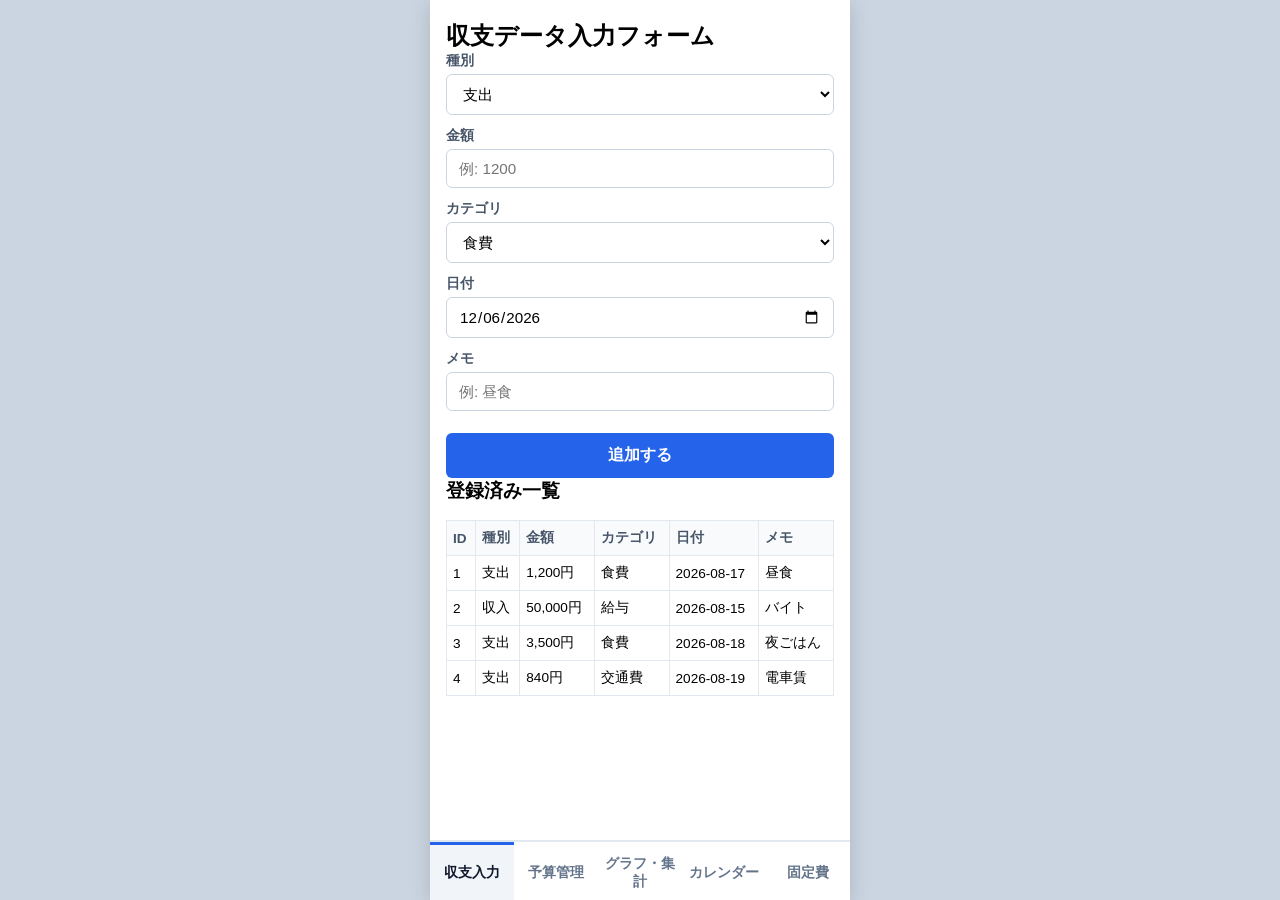
==== index.html @ 1de3aba3 "統合をしたhtmlとcssです" ====
<!DOCTYPE html>
<html lang="ja">
<head>
  <meta charset="UTF-8">
  <meta name="viewport" content="width=device-width, initial-scale=1.0">
  <title>家計簿アプリ</title>
  <link rel="stylesheet" href="https://use.fontawesome.com/releases/v5.15.4/css/all.css">
  <link rel="stylesheet" href="style.css">
</head>
<body>

  <!-- 下部タブ切り替え用ラジオボタン -->
  <input type="radio" id="tab-input" name="nav-tab" checked>
  <input type="radio" id="tab-budget" name="nav-tab">
  <input type="radio" id="tab-graph" name="nav-tab" onchange="onGraphTabOpen()">
  <input type="radio" id="tab-calendar" name="nav-tab">
  <input type="radio" id="tab-fixed" name="nav-tab">

  <nav class="app-nav">
    <label for="tab-input" class="nav-btn">収支入力</label>
    <label for="tab-budget" class="nav-btn">予算管理</label>
    <label for="tab-graph" class="nav-btn">グラフ・集計</label>
    <label for="tab-calendar" class="nav-btn">カレンダー</label>
    <label for="tab-fixed" class="nav-btn">固定費</label>
  </nav>

  <main class="app-container">
    
    <!-- 1. 収支入力 -->
    <section class="page-section section-input">
      <h2>収支データ入力フォーム</h2>
      <form id="transactionForm">
        <div class="form-group">
          <label for="type">種別</label>
          <select id="type" required>
            <option value="expense">支出</option>
            <option value="income">収入</option>
          </select>
        </div>
        <div class="form-group">
          <label for="amount">金額</label>
          <input type="number" id="amount" required min="1" placeholder="例: 1200">
        </div>
        <div class="form-group">
          <label for="category">カテゴリ</label>
          <select id="category">
            <option value="食費">食費</option>
            <option value="交通費">交通費</option>
            <option value="買い物">買い物</option>
            <option value="娯楽">娯楽</option>
            <option value="給与">給与</option>
            <option value="その他">その他</option>
          </select>
        </div>
        <div class="form-group">
          <label for="date">日付</label>
          <input type="date" id="date" required>
        </div>
        <div class="form-group">
          <label for="memo">メモ</label>
          <input type="text" id="memo" placeholder="例: 昼食">
        </div>
        <button type="submit">追加する</button>
      </form>
      <h3>登録済み一覧</h3>
      <table>
        <thead>
          <tr><th>ID</th><th>種別</th><th>金額</th><th>カテゴリ</th><th>日付</th><th>メモ</th></tr>
        </thead>
        <tbody id="transactionList"></tbody>
      </table>
    </section>

    <!-- 2. 予算管理 -->
    <section class="page-section section-budget">
      <div class="budget-container">
        <h2>月間予算管理</h2>
        <div class="control-panel">
          <div class="input-group">
            <label for="month-select">対象月</label>
            <input type="month" id="month-select" value="2026-08">
          </div>
          <div class="input-group">
            <label for="budget-input">今月の予算 (円)</label>
            <input type="number" id="budget-input" value="100000" step="1000">
          </div>
        </div>
        <div class="summary-cards">
          <div class="card"><span class="label">今月の予算</span><span class="amount" id="display-budget">¥0</span></div>
          <div class="card"><span class="label">今月の支出</span><span class="amount expense" id="display-expense">¥0</span></div>
          <div class="card"><span class="label">残額</span><span class="amount" id="display-remaining">¥0</span></div>
        </div>
        <div class="meter-section">
          <div class="meter-header">
            <span>予算使用率</span>
            <span id="meter-percentage">0%</span>
          </div>
          <div class="meter-bar-bg">
            <div class="meter-bar-fill" id="meter-fill"></div>
          </div>
        </div>
      </div>
    </section>

    <!-- 3. グラフ・集計 -->
    <section class="page-section section-graph">
      <div class="month-header">
        <button class="month-btn" onclick="changeMonth(-1)">◀</button>
        <div id="currentMonthHeader" class="month-title">----年--月</div>
        <button class="month-btn" onclick="changeMonth(1)">▶</button>
      </div>
      <div class="summary-section">
        <div class="summary-row">
          <div class="summary-box"><span class="summary-label">収入</span><span id="totalIncome" class="summary-amount plus">¥0</span></div>
          <div class="summary-box"><span class="summary-label">支出</span><span id="totalExpense" class="summary-amount minus">¥0</span></div>
        </div>
        <div class="summary-box full-width"><span class="summary-label">残高</span><span id="totalBalance" class="summary-amount">¥0</span></div>
      </div>
      <div class="category-section">
        <div class="tab-container">
          <button class="tab-button active" onclick="switchTab('income')">収入</button>
          <button class="tab-button" onclick="switchTab('expense')">支出</button>
        </div>
        <div class="chart-container">
          <canvas id="categoryChart" width="220" height="220"></canvas>
          <div id="chartLegend" class="chart-legend"></div>
        </div>
        <div id="incomeTabContent" class="tab-content active"><ul id="incomeCategoryList"></ul></div>
        <div id="expenseTabContent" class="tab-content"><ul id="expenseCategoryList"></ul></div>
      </div>
    </section>

    <!-- 4. カレンダー -->
    <section class="page-section section-calendar">
      <h1>家計簿カレンダー</h1>
      <div id="calendar"></div>
    </section>

    <!-- 5. 固定費（元通りの完全なフォーム） -->
    <section class="page-section section-fixed">
      <div class="budget-container fixed-cost-container">
        <form id="fixed-cost-form" class="fixed-cost-form" aria-labelledby="fixed-cost-title" novalidate>
          <div class="fixed-cost-form-heading">
            <h1 id="fixed-cost-title" class="fixed-cost-title">固定費設定</h1>
            <div class="fixed-cost-frequency-field">
              <label for="fixed-cost-frequency">頻度</label>
              <div class="fixed-cost-select-wrap"><select id="fixed-cost-frequency" name="frequency" required></select></div>
            </div>
          </div>
          <div class="fixed-cost-select-wrap fixed-cost-category-field">
            <label for="fixed-cost-category" class="fixed-cost-visually-hidden">カテゴリ</label>
            <select id="fixed-cost-category" name="category" required aria-describedby="fixed-cost-error">
              <option value="">カテゴリ</option>
            </select>
          </div>
          <div class="fixed-cost-amount-field">
            <label for="fixed-cost-amount" class="fixed-cost-visually-hidden">金額（円）</label>
            <input type="number" id="fixed-cost-amount" name="amount" placeholder="金額" min="1" step="1" inputmode="numeric" aria-describedby="fixed-cost-error" required>
            <span class="fixed-cost-currency" aria-hidden="true">円</span>
          </div>
          <p id="fixed-cost-error" class="fixed-cost-error" role="alert" aria-live="polite"></p>
          <button type="submit" id="fixed-cost-submit" class="fixed-cost-submit">追加</button>
        </form>
        <section class="fixed-cost-section" aria-labelledby="fixed-cost-list-title">
          <div class="fixed-cost-section-header">
            <h2 id="fixed-cost-list-title">固定費一覧</h2>
            <p class="fixed-cost-summary-label">登録金額の合計（頻度別）</p>
            <dl id="fixed-cost-totals" class="fixed-cost-totals" aria-live="polite"></dl>
          </div>
          <div id="fixed-cost-list" class="fixed-cost-list" role="region" aria-labelledby="fixed-cost-list-title" tabindex="0"></div>
        </section>
      </div>
    </section>

  </main>

  <script>
    // --- 共有データ ---
    let sampleTransactions = [
      { id: 1, type: "expense", amount: 1200, category: "食費", date: "2026-08-17", memo: "昼食" },
      { id: 2, type: "income", amount: 50000, category: "給与", date: "2026-08-15", memo: "バイト" },
      { id: 3, type: "expense", amount: 3500, category: "食費", date: "2026-08-18", memo: "夜ごはん" },
      { id: 4, type: "expense", amount: 840, category: "交通費", date: "2026-08-19", memo: "電車賃" }
    ];

    let currentTab = 'income';
    const colors = ['#4caf50', '#ff9800', '#2196f3', '#e91e63', '#9c27b0', '#00bcd4'];

    let currentYear = 2026;
    let currentMonth = 8;

    // --- 入力フォーム処理 ---
    if (document.getElementById('date')) {
      document.getElementById('date').valueAsDate = new Date();
    }

    if (document.getElementById('transactionForm')) {
      document.getElementById('transactionForm').addEventListener('submit', function(e) {
        e.preventDefault();
        const type = document.getElementById('type').value;
        const amount = Number(document.getElementById('amount').value);
        const category = document.getElementById('category').value;
        const date = document.getElementById('date').value;
        const memo = document.getElementById('memo').value;
        const nextId = sampleTransactions.length > 0 ? Math.max(...sampleTransactions.map(t => t.id)) + 1 : 1;
        
        sampleTransactions.push({ id: nextId, type, amount, category, date, memo });
        renderTable();
        updateUI();
        document.getElementById('amount').value = '';
        document.getElementById('memo').value = '';
      });
    }

    function renderTable() {
      const tbody = document.getElementById('transactionList');
      if (!tbody) return;
      tbody.innerHTML = '';
      sampleTransactions.forEach(item => {
        const tr = document.createElement('tr');
        tr.innerHTML = `<td>${item.id}</td><td>${item.type === 'expense' ? '支出' : '収入'}</td><td>${item.amount.toLocaleString()}円</td><td>${item.category}</td><td>${item.date}</td><td>${item.memo}</td>`;
        tbody.appendChild(tr);
      });
    }

    // --- グラフタブを開いた時のリサイズ対策処理 ---
    function onGraphTabOpen() {
      setTimeout(() => {
        updateUI();
      }, 50);
    }

    // --- 月変更 ---
    function changeMonth(offset) {
      currentMonth += offset;
      if (currentMonth > 12) {
        currentMonth = 1;
        currentYear += 1;
      } else if (currentMonth < 1) {
        currentMonth = 12;
        currentYear -= 1;
      }
      updateUI();
    }

    // --- 画面表示更新 ---
    function updateUI() {
      const header = document.getElementById('currentMonthHeader');
      if (!header) return;
      header.textContent = `${currentYear}年${currentMonth}月`;

      let totalIncome = 0;
      let totalExpense = 0;
      const incomeCategories = {};
      const expenseCategories = {};

      sampleTransactions.forEach(function(item) {
        const itemDate = new Date(item.date);
        const itemYear = itemDate.getFullYear();
        const itemMonth = itemDate.getMonth() + 1;

        if (itemYear === currentYear && itemMonth === currentMonth) {
          if (item.type === 'income') {
            totalIncome += item.amount;
            incomeCategories[item.category] = (incomeCategories[item.category] || 0) + item.amount;
          } else {
            totalExpense += item.amount;
            expenseCategories[item.category] = (expenseCategories[item.category] || 0) + item.amount;
          }
        }
      });

      const balance = totalIncome - totalExpense;

      document.getElementById('totalIncome').textContent = '¥' + totalIncome.toLocaleString();
      document.getElementById('totalExpense').textContent = '¥' + totalExpense.toLocaleString();
          
      const balanceEl = document.getElementById('totalBalance');
      balanceEl.textContent = '¥' + balance.toLocaleString();
      balanceEl.className = balance >= 0 ? 'summary-amount plus' : 'summary-amount minus';

      const incomeListEl = document.getElementById('incomeCategoryList');
      incomeListEl.innerHTML = '';
      for (const category in incomeCategories) {
        const li = document.createElement('li');
        li.innerHTML = `<span>${category}</span> <strong>¥${incomeCategories[category].toLocaleString()}</strong>`;
        incomeListEl.appendChild(li);
      }

      const expenseListEl = document.getElementById('expenseCategoryList');
      expenseListEl.innerHTML = '';
      for (const category in expenseCategories) {
        const li = document.createElement('li');
        li.innerHTML = `<span>${category}</span> <strong>¥${expenseCategories[category].toLocaleString()}</strong>`;
        expenseListEl.appendChild(li);
      }

      const activeCategories = currentTab === 'income' ? incomeCategories : expenseCategories;
      drawLocalChart(activeCategories);
    }

    // --- 円グラフ描画 ---
    function drawLocalChart(categoriesData) {
      const canvas = document.getElementById('categoryChart');
      if (!canvas) return;
      const ctx = canvas.getContext('2d');
      const legendEl = document.getElementById('chartLegend');
      
      ctx.clearRect(0, 0, canvas.width, canvas.height);
      legendEl.innerHTML = '';

      const labels = Object.keys(categoriesData);
      const values = Object.values(categoriesData);
      const total = values.reduce((sum, val) => sum + val, 0);

      if (total === 0) {
        legendEl.innerHTML = '<span style="color:#94a3b8; font-size:0.85rem;">データがありません</span>';
        return;
      }

      const centerX = canvas.width / 2;
      const centerY = canvas.height / 2;
      const radius = Math.min(centerX, centerY) * 0.85;
      let startAngle = -Math.PI / 2;

      labels.forEach((label, index) => {
        const sliceAngle = (values[index] / total) * 2 * Math.PI;
        const color = colors[index % colors.length];

        ctx.fillStyle = color;
        ctx.beginPath();
        ctx.moveTo(centerX, centerY);
        ctx.arc(centerX, centerY, radius, startAngle, startAngle + sliceAngle);
        ctx.closePath();
        ctx.fill();

        ctx.strokeStyle = '#ffffff';
        ctx.lineWidth = 2;
        ctx.stroke();

        const percentage = ((values[index] / total) * 100).toFixed(0);
        const item = document.createElement('div');
        item.className = 'legend-item';
        item.innerHTML = `<span class="legend-color" style="background-color: ${color}"></span><span>${label} (${percentage}%)</span>`;
        legendEl.appendChild(item);

        startAngle += sliceAngle;
      });

      // ドーナツ穴
      ctx.fillStyle = '#ffffff';
      ctx.beginPath();
      ctx.arc(centerX, centerY, radius * 0.55, 0, 2 * Math.PI);
      ctx.fill();
    }

    // --- タブ切り替え ---
    function switchTab(type) {
      currentTab = type;
      document.getElementById('incomeTabContent').classList.remove('active');
      document.getElementById('expenseTabContent').classList.remove('active');
      
      const buttons = document.querySelectorAll('.tab-button');
      buttons.forEach(btn => btn.classList.remove('active'));

      if (type === 'income') {
        document.getElementById('incomeTabContent').classList.add('active');
        buttons[0].classList.add('active');
      } else {
        document.getElementById('expenseTabContent').classList.add('active');
        buttons[1].classList.add('active');
      }

      updateUI();
    }

    // 初期化
    renderTable();
    updateUI();
  </script>
  
  <!-- 外部スクリプト -->
  <script src="karenda-.js"></script>
  <script src="koteihi.js"></script>
</body>
</html>
---- style.css ----
/* ==================================================
   1. 基本リセット & アプリ全体レイアウト
   ================================================== */
* {
  box-sizing: border-box;
  margin: 0;
  padding: 0;
  font-family: -apple-system, BlinkMacSystemFont, "Segoe UI", Roboto, Helvetica, Arial, sans-serif;
}

body {
  background-color: #cbd5e1;
  display: flex;
  justify-content: center;
  align-items: center;
  min-height: 100vh;
  padding: 0;
}

/* メインコンテンツ表示エリア */
.app-container {
  width: 100%;
  max-width: 420px;
  min-height: 100vh;
  background: #ffffff;
  padding: 20px 16px 80px 16px;
  box-shadow: 0 4px 20px rgba(0, 0, 0, 0.15);
  position: relative;
  overflow-y: auto;
}

/* ==================================================
   2. 下部固定タブナビゲーション (ラジオボタン切替)
   ================================================== */
input[name="nav-tab"] {
  display: none !important;
}

.app-nav {
  position: fixed;
  bottom: 0;
  left: 50%;
  transform: translateX(-50%);
  width: 100%;
  max-width: 420px;
  height: 60px;
  background-color: #ffffff;
  border-top: 2px solid #e2e8f0;
  display: flex;
  justify-content: space-around;
  align-items: center;
  z-index: 9999;
}

.nav-btn {
  flex: 1;
  height: 100%;
  display: flex;
  justify-content: center;
  align-items: center;
  font-size: 0.85rem;
  font-weight: bold;
  color: #64748b;
  cursor: pointer;
  text-align: center;
  padding: 0 2px;
  border-top: 3px solid transparent;
  transition: all 0.2s ease;
  user-select: none;
  -webkit-tap-highlight-color: transparent;
}

.nav-btn:hover {
  color: #0f172a;
  background-color: #f8fafc;
}

.page-section {
  display: none !important;
}

#tab-input:checked ~ .app-container .section-input,
#tab-budget:checked ~ .app-container .section-budget,
#tab-graph:checked ~ .app-container .section-graph,
#tab-calendar:checked ~ .app-container .section-calendar,
#tab-fixed:checked ~ .app-container .section-fixed {
  display: block !important;
}

#tab-input:checked ~ .app-nav label[for="tab-input"],
#tab-budget:checked ~ .app-nav label[for="tab-budget"],
#tab-graph:checked ~ .app-nav label[for="tab-graph"],
#tab-calendar:checked ~ .app-nav label[for="tab-calendar"],
#tab-fixed:checked ~ .app-nav label[for="tab-fixed"] {
  color: #0f172a;
  font-weight: bold;
  border-top-color: #2563eb;
  background-color: #f1f5f9;
}

/* ==================================================
   3-1. 収支データ入力 (section-input)
   ================================================== */
.section-input .form-group {
  margin-bottom: 12px;
}

.section-input label {
  display: block;
  font-size: 0.85rem;
  font-weight: bold;
  color: #475569;
  margin-bottom: 4px;
}

.section-input input,
.section-input select {
  width: 100%;
  padding: 10px 12px;
  border: 1px solid #cbd5e1;
  border-radius: 6px;
  font-size: 0.95rem;
  background-color: #fff;
}

.section-input button[type="submit"] {
  width: 100%;
  padding: 12px;
  background-color: #2563eb;
  color: #ffffff;
  border: none;
  border-radius: 6px;
  font-size: 1rem;
  font-weight: bold;
  cursor: pointer;
  margin-top: 10px;
  transition: background-color 0.2s;
}

.section-input button[type="submit"]:hover {
  background-color: #1d4ed8;
}

.section-input table {
  width: 100%;
  border-collapse: collapse;
  margin-top: 16px;
  font-size: 0.85rem;
}

.section-input th,
.section-input td {
  border: 1px solid #e2e8f0;
  padding: 8px 6px;
  text-align: left;
}

.section-input th {
  background-color: #f8fafc;
  color: #475569;
}

/* ==================================================
   3-2. 予算管理 (section-budget)
   ================================================== */
.budget-container {
  width: 100%;
}

.control-panel {
  display: flex;
  gap: 12px;
  margin-bottom: 20px;
}

.input-group {
  flex: 1;
  display: flex;
  flex-direction: column;
  gap: 6px;
}

.input-group label {
  font-size: 0.85rem;
  color: #666;
}

.input-group input {
  padding: 8px 12px;
  border: 1px solid #ccc;
  border-radius: 6px;
  font-size: 0.95rem;
}

.summary-cards {
  display: grid;
  grid-template-columns: repeat(3, 1fr);
  gap: 10px;
  margin-bottom: 24px;
}

.card {
  background: #f8f9fa;
  padding: 12px 8px;
  border-radius: 8px;
  text-align: center;
}

.card .label {
  display: block;
  font-size: 0.75rem;
  color: #666;
  margin-bottom: 4px;
}

.card .amount {
  font-size: 1.05rem;
  font-weight: bold;
  color: #2b2b2b;
}

.card .amount.expense {
  color: #e53e3e;
}

.meter-section {
  display: flex;
  flex-direction: column;
  gap: 8px;
}

.meter-header {
  display: flex;
  justify-content: space-between;
  font-size: 0.85rem;
  color: #555;
  font-weight: bold;
}

.meter-bar-bg {
  width: 100%;
  height: 16px;
  background-color: #edf2f7;
  border-radius: 8px;
  overflow: hidden;
}

.meter-bar-fill {
  height: 100%;
  width: 0%;
  background-color: #3182ce;
  border-radius: 8px;
  transition: width 0.4s ease, background-color 0.3s ease;
}

.meter-bar-fill.warning { background-color: #dd6b20; }
.meter-bar-fill.danger { background-color: #e53e3e; }

/* ==================================================
   3-3. グラフ・集計 (section-graph)
   ================================================== */
.month-header {
  display: flex;
  justify-content: center;
  align-items: center;
  gap: 20px;
  margin-top: 4px;
  margin-bottom: 20px;
}

.month-title {
  font-size: 1.4rem;
  font-weight: bold;
  color: #2c3e50;
  letter-spacing: 1px;
  min-width: 140px;
  text-align: center;
}

.month-btn {
  border: none;
  background: #f1f5f9;
  color: #4a5568;
  font-size: 1.1rem;
  padding: 8px 16px;
  border-radius: 8px;
  cursor: pointer;
  font-weight: bold;
  transition: background 0.2s;
  -webkit-tap-highlight-color: transparent;
}

.month-btn:active {
  background: #e2e8f0;
}

.summary-section {
  margin-bottom: 24px;
}

.summary-row {
  display: flex;
  gap: 12px;
  margin-bottom: 12px;
}

.summary-box {
  flex: 1;
  background: #f1f5f9;
  padding: 12px;
  border-radius: 8px;
  text-align: center;
}

.summary-box.full-width {
  width: 100%;
  box-sizing: border-box;
}

.summary-label {
  font-size: 0.85rem;
  color: #64748b;
  margin-bottom: 4px;
  display: block;
}

.summary-amount {
  font-size: 1.2rem;
}

.plus { color: #2e7d32; font-weight: bold; }
.minus { color: #c62828; font-weight: bold; }

.category-section {
  padding-top: 4px;
}

.tab-container {
  display: flex;
  background-color: #e2e8f0;
  padding: 4px;
  border-radius: 8px;
  margin-bottom: 16px;
}

.tab-button {
  flex: 1;
  border: none;
  background: none;
  padding: 10px;
  font-size: 0.95rem;
  font-weight: bold;
  color: #64748b;
  cursor: pointer;
  border-radius: 6px;
  transition: all 0.2s ease;
  -webkit-tap-highlight-color: transparent;
}

.tab-button.active {
  background: #ffffff;
  color: #1e293b;
  box-shadow: 0 2px 4px rgba(0, 0, 0, 0.05);
}

.chart-container {
  display: flex;
  flex-direction: column;
  align-items: center;
  margin-bottom: 20px;
}

.chart-legend {
  display: flex;
  flex-wrap: wrap;
  justify-content: center;
  gap: 12px;
  margin-top: 12px;
  font-size: 0.8rem;
  color: #4a5568;
}

.legend-item {
  display: flex;
  align-items: center;
  gap: 4px;
}

.legend-color {
  width: 12px;
  height: 12px;
  border-radius: 3px;
  display: inline-block;
}

.tab-content { display: none; }
.tab-content.active { display: block; }

.section-graph ul {
  list-style: none;
  padding: 0;
  margin: 0;
}

.section-graph li {
  display: flex;
  justify-content: space-between;
  background: #f8fafc;
  padding: 12px;
  margin-bottom: 8px;
  border-radius: 8px;
  font-size: 0.95rem;
  border-left: 4px solid #cbd5e1;
}

#incomeCategoryList li { border-left-color: #81c784; }
#expenseCategoryList li { border-left-color: #e57373; }

/* ==================================================
   3-4. 固定費設定 (section-fixed)
   ================================================== */
.fixed-cost-container {
  --fixed-cost-accent: #c65019;
  --fixed-cost-arrow: #186580;
  display: flex;
  flex-direction: column;
  gap: 24px;
}

.fixed-cost-title {
  font-size: 1.3rem;
  font-weight: 500;
  color: #222;
  white-space: nowrap;
}

.fixed-cost-form {
  display: flex;
  flex-direction: column;
  gap: 12px;
}

.fixed-cost-form-heading {
  display: flex;
  flex-wrap: wrap;
  align-items: center;
  justify-content: space-between;
  gap: 12px;
}

.fixed-cost-frequency-field {
  display: flex;
  align-items: center;
  border: 1px solid #536875;
  border-radius: 2px;
}

.fixed-cost-frequency-field > label {
  padding: 6px;
  color: #222;
  font-size: 0.95rem;
  white-space: nowrap;
}

.fixed-cost-select-wrap {
  position: relative;
  min-width: 0;
}

.fixed-cost-select-wrap::before {
  content: "";
  position: absolute;
  top: 1px;
  bottom: 1px;
  left: 1px;
  width: 40px;
  border-right: 1px solid #333;
  pointer-events: none;
}

.fixed-cost-select-wrap::after {
  content: "";
  position: absolute;
  top: 50%;
  left: 12px;
  border-top: 12px solid var(--fixed-cost-arrow);
  border-left: 9px solid transparent;
  border-right: 9px solid transparent;
  transform: translateY(-50%);
  pointer-events: none;
}

.fixed-cost-form select,
.fixed-cost-amount-field input {
  width: 100%;
  min-width: 0;
  min-height: 48px;
  border: 1px solid #333;
  border-radius: 2px;
  background: #fff;
  color: var(--fixed-cost-accent);
  font-size: 1.1rem;
  font-weight: 600;
  text-align: center;
}

.fixed-cost-form select {
  appearance: none;
  padding: 10px 12px 10px 48px;
  text-align-last: center;
  cursor: pointer;
}

.fixed-cost-frequency-field .fixed-cost-select-wrap {
  width: 90px;
}

.fixed-cost-frequency-field select {
  min-height: 38px;
  border: 0;
  border-left: 1px solid #536875;
  border-radius: 0;
  padding: 4px 6px 4px 24px;
  font-size: 0.95rem;
}

.fixed-cost-frequency-field .fixed-cost-select-wrap::before { width: 20px; }
.fixed-cost-frequency-field .fixed-cost-select-wrap::after {
  left: 5px;
  border-top-width: 8px;
  border-left-width: 6px;
  border-right-width: 6px;
}

.fixed-cost-amount-field { position: relative; }
.fixed-cost-amount-field input { padding: 10px 40px; }

.fixed-cost-amount-field input::placeholder {
  color: var(--fixed-cost-accent);
  opacity: 1;
}

.fixed-cost-currency {
  position: absolute;
  top: 50%;
  right: 16px;
  color: #555;
  transform: translateY(-50%);
  pointer-events: none;
}

.fixed-cost-visually-hidden {
  position: absolute;
  width: 1px;
  height: 1px;
  padding: 0;
  margin: -1px;
  overflow: hidden;
  clip-path: inset(50%);
  white-space: nowrap;
  border: 0;
}

.fixed-cost-error { color: #b42318; font-size: 0.85rem; }
.fixed-cost-error:empty { display: none; }

.fixed-cost-submit {
  align-self: flex-end;
  min-height: 40px;
  padding: 8px 24px;
  border: 0;
  border-radius: 4px;
  background: var(--fixed-cost-arrow);
  color: #fff;
  font-size: 0.9rem;
  font-weight: bold;
  cursor: pointer;
}

.fixed-cost-submit:hover { background: #104c62; }

.fixed-cost-totals {
  display: grid;
  grid-template-columns: repeat(2, minmax(0, 1fr));
  gap: 8px 16px;
  font-size: 0.85rem;
}

.fixed-cost-totals > div {
  display: flex;
  justify-content: space-between;
}

.fixed-cost-list {
  min-height: 180px;
  max-height: 320px;
  overflow-y: auto;
  padding: 0 12px;
  border: 1px solid #333;
  border-radius: 2px;
}

.fixed-cost-item {
  padding: 12px 0;
  background: #fff;
}

.fixed-cost-item + .fixed-cost-item {
  border-top: 1px solid #e2e6e9;
}

.fixed-cost-details {
  color: var(--fixed-cost-accent);
  font-size: 0.95rem;
}

.fixed-cost-actions {
  display: flex;
  justify-content: flex-end;
  gap: 8px;
  margin-top: 6px;
}

.fixed-cost-button {
  min-height: 32px;
  padding: 4px 10px;
  border: 1px solid transparent;
  border-radius: 4px;
  background: #fff;
  font-size: 0.8rem;
  cursor: pointer;
}

.fixed-cost-edit {
  border-color: var(--fixed-cost-arrow);
  color: var(--fixed-cost-arrow);
}

.fixed-cost-delete {
  border-color: #b42318;
  color: #b42318;
}

/* ==================================================
   4. レスポンシブ調整
   ================================================== */
@media (max-width: 420px) {
  .app-container {
    box-shadow: none;
  }
}
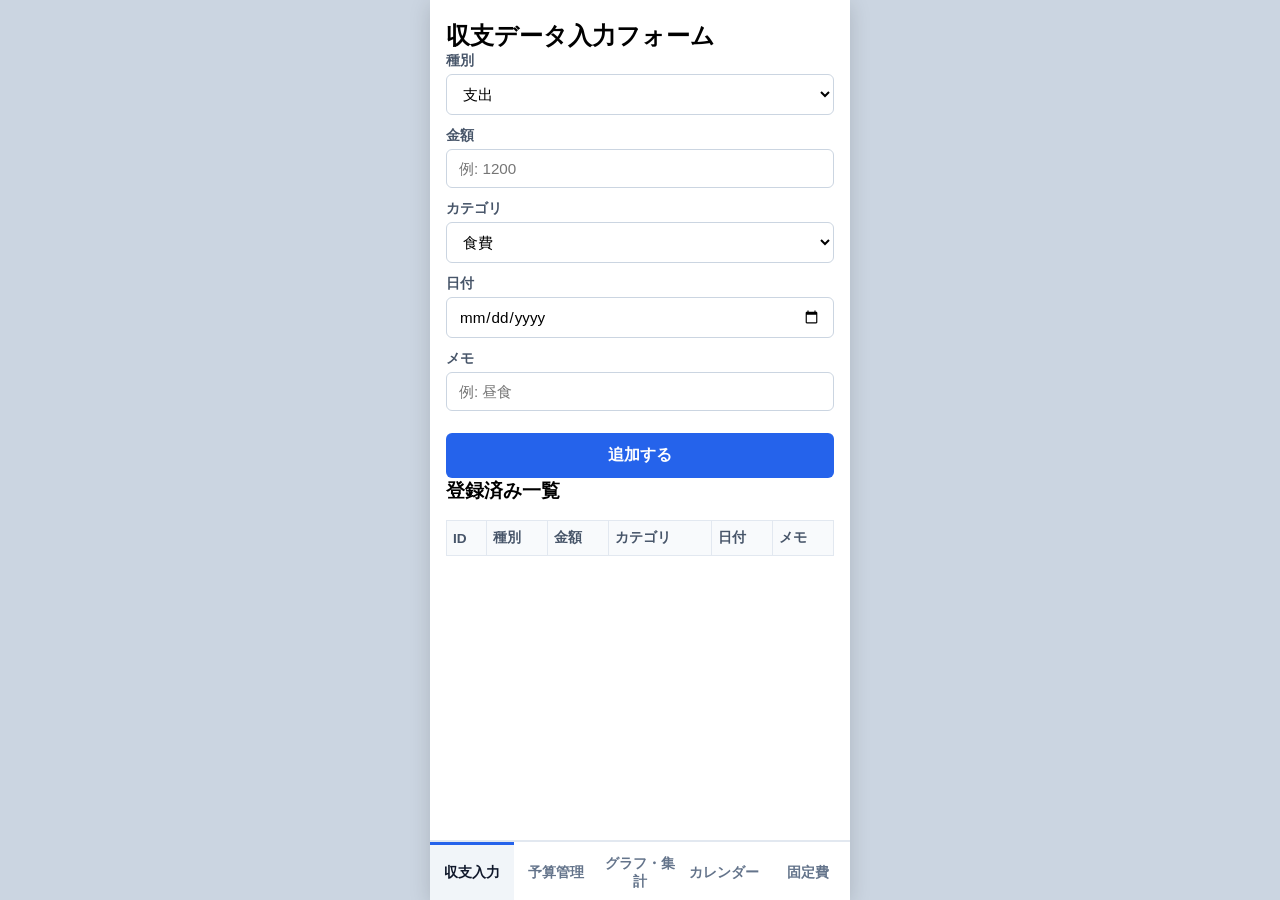
==== commit 2cbeacca: "固定費機能の連携処理を追加" ====
--- a/index.html
+++ b/index.html
@@ -49,6 +49,7 @@
             <option value="買い物">買い物</option>
             <option value="娯楽">娯楽</option>
             <option value="給与">給与</option>
+            <option value="固定費">固定費</option>
             <option value="その他">その他</option>
           </select>
         </div>
@@ -189,6 +190,60 @@
     let currentYear = 2026;
     let currentMonth = 8;
 
+    let calYear = currentYear;
+    let calMonth = currentMonth;
+
+    // --- 固定費データを取得して対象月の収支リスト（配列）を生成する共通ヘルパー ---
+function getAllTransactionsForMonth(year, month) {
+  const list = [...sampleTransactions];
+
+  if (window.fixedCosts && Array.isArray(window.fixedCosts)) {
+    window.fixedCosts.forEach(item => {
+      const freq = item.frequency;
+
+      // --- 1. 「毎日」の場合：その月の日数分、日ごとにデータを作成 ---
+      if (freq === 'daily' || freq === '毎日') {
+        // 対象月の日数を取得（例: 8月なら31日）
+        const daysInMonth = new Date(year, month, 0).getDate();
+        for (let d = 1; d <= daysInMonth; d++) {
+          const dayStr = String(d).padStart(2, '0');
+          const dateStr = `${year}-${String(month).padStart(2, '0')}-${dayStr}`;
+          
+          list.push({
+            id: `fixed_${item.id}_${d}`,
+            type: 'expense',
+            amount: item.amount,
+            category: item.category || '固定費',
+            date: dateStr,
+            memo: '固定費 (毎日)'
+          });
+        }
+      } 
+      // --- 2. それ以外（毎週・毎月・毎年）は毎月1日にまとめて計上 ---
+      else {
+        const dateStr = `${year}-${String(month).padStart(2, '0')}-01`;
+        let monthlyAmount = item.amount;
+
+        if (freq === 'weekly' || freq === '毎週') {
+          monthlyAmount = item.amount * 4; // 週4回換算
+        } else if (freq === 'yearly' || freq === '毎年') {
+          monthlyAmount = Math.round(item.amount / 12); // 月割り換算
+        }
+
+        list.push({
+          id: 'fixed_' + item.id,
+          type: 'expense',
+          amount: monthlyAmount,
+          category: item.category || '固定費',
+          date: dateStr,
+          memo: '固定費 (' + (item.frequencyName || freq || '月額') + ')'
+        });
+      }
+    });
+  }
+  return list;
+}
+
     // --- 入力フォーム処理 ---
     if (document.getElementById('date')) {
       document.getElementById('date').valueAsDate = new Date();
@@ -202,11 +257,11 @@
         const category = document.getElementById('category').value;
         const date = document.getElementById('date').value;
         const memo = document.getElementById('memo').value;
-        const nextId = sampleTransactions.length > 0 ? Math.max(...sampleTransactions.map(t => t.id)) + 1 : 1;
+        const nextId = sampleTransactions.length > 0 ? Math.max(...sampleTransactions.map(t => typeof t.id === 'number' ? t.id : 0)) + 1 : 1;
         
         sampleTransactions.push({ id: nextId, type, amount, category, date, memo });
         renderTable();
-        updateUI();
+        refreshAllViews();
         document.getElementById('amount').value = '';
         document.getElementById('memo').value = '';
       });
@@ -223,14 +278,12 @@
       });
     }
 
-    // --- グラフタブを開いた時のリサイズ対策処理 ---
     function onGraphTabOpen() {
       setTimeout(() => {
         updateUI();
       }, 50);
     }
 
-    // --- 月変更 ---
     function changeMonth(offset) {
       currentMonth += offset;
       if (currentMonth > 12) {
@@ -240,10 +293,16 @@
         currentMonth = 12;
         currentYear -= 1;
       }
+      refreshAllViews();
+    }
+
+    // 全体の更新を一括実行（固定費変更時にもこれを呼ぶ）
+    function refreshAllViews() {
       updateUI();
-    }
-
-    // --- 画面表示更新 ---
+      renderCalendar(calYear, calMonth);
+    }
+
+    // --- 画面表示更新（固定費連携・予算管理連動付き） ---
     function updateUI() {
       const header = document.getElementById('currentMonthHeader');
       if (!header) return;
@@ -254,7 +313,10 @@
       const incomeCategories = {};
       const expenseCategories = {};
 
-      sampleTransactions.forEach(function(item) {
+      // 固定費を合算した全データから対象月の収支を計算
+      const allTransactions = getAllTransactionsForMonth(currentYear, currentMonth);
+
+      allTransactions.forEach(function(item) {
         const itemDate = new Date(item.date);
         const itemYear = itemDate.getFullYear();
         const itemMonth = itemDate.getMonth() + 1;
@@ -299,7 +361,29 @@
       drawLocalChart(activeCategories);
     }
 
-    // --- 円グラフ描画 ---
+      // 予算管理との連動
+      const budgetInput = document.getElementById('budget-input');
+      if (budgetInput) {
+        const budget = Number(budgetInput.value) || 0;
+        const remaining = budget - totalExpense;
+        const percentage = budget > 0 ? Math.min(Math.round((totalExpense / budget) * 100), 100) : 0;
+
+        document.getElementById('display-budget').textContent = '¥' + budget.toLocaleString();
+        document.getElementById('display-expense').textContent = '¥' + totalExpense.toLocaleString();
+        document.getElementById('display-remaining').textContent = '¥' + remaining.toLocaleString();
+
+        document.getElementById('meter-percentage').textContent = percentage + '%';
+        const fillEl = document.getElementById('meter-fill');
+        if (fillEl) {
+          fillEl.style.width = percentage + '%';
+        }
+      }
+    }
+
+    if (document.getElementById('budget-input')) {
+      document.getElementById('budget-input').addEventListener('input', updateUI);
+    }
+
     function drawLocalChart(categoriesData) {
       const canvas = document.getElementById('categoryChart');
       if (!canvas) return;
@@ -347,14 +431,12 @@
         startAngle += sliceAngle;
       });
 
-      // ドーナツ穴
       ctx.fillStyle = '#ffffff';
       ctx.beginPath();
       ctx.arc(centerX, centerY, radius * 0.55, 0, 2 * Math.PI);
       ctx.fill();
     }
 
-    // --- タブ切り替え ---
     function switchTab(type) {
       currentTab = type;
       document.getElementById('incomeTabContent').classList.remove('active');
@@ -374,13 +456,112 @@
       updateUI();
     }
 
-    // 初期化
+    // --- カレンダー描画（固定費合算） ---
+    function renderCalendar(year, month) {
+      const calendarEl = document.querySelector("#calendar");
+      if (!calendarEl) return;
+
+      const budgetData = {};
+      const allTransactions = getAllTransactionsForMonth(year, month);
+
+      allTransactions.forEach(item => {
+        if (!item.date) return;
+        const [y, m, d] = item.date.split('-').map(Number);
+        const dateKey = `${y}-${m}-${d}`;
+        
+        if (!budgetData[dateKey]) {
+          budgetData[dateKey] = { income: 0, expense: 0 };
+        }
+        if (item.type === 'income') {
+          budgetData[dateKey].income += item.amount;
+        } else {
+          budgetData[dateKey].expense += item.amount;
+        }
+      });
+
+      const firstDate = new Date(year, month - 1, 1);
+      const firstDay = firstDate.getDay();
+      const lastDate = new Date(year, month, 0);
+      const lastDayCount = lastDate.getDate();
+
+      let dayCount = 1;
+      let createHtml = '';
+
+      createHtml += '<div class="calendar-nav">';
+      createHtml += '  <button id="prev">◀</button>';
+      createHtml += '  <span id="calender-title">' + year + '/' + month + '</span>';
+      createHtml += '  <button id="next">▶</button>';
+      createHtml += '</div>';
+
+      createHtml += '<table>';
+      createHtml += '<tr>';
+
+      const weeks = ['日','月','火','水','木','金','土'];
+      for (let i = 0; i < weeks.length; i++){
+        createHtml += '<td>' + weeks[i] + '</td>';
+      }
+      createHtml += '</tr>';
+
+      for (let n = 0; n < 6; n++){
+        if (dayCount > lastDayCount) break;
+        createHtml += '<tr>';
+        for (let d = 0; d < 7; d++){
+          if (n === 0 && d < firstDay){
+            createHtml += '<td></td>';
+          } else if (dayCount > lastDayCount){
+            createHtml += '<td></td>';
+          } else {
+            const dateKey = year + '-' + month + '-' + dayCount;
+            let budgetHtml = '';
+
+            if (budgetData[dateKey]) {
+              const data = budgetData[dateKey];
+              let innerHtml = ''; 
+
+              if (data.income > 0) {
+                innerHtml += '<span class="income">+' + data.income.toLocaleString() + '</span>';
+              }
+              if (data.expense > 0) {
+                innerHtml += '<span class="expense">-' + data.expense.toLocaleString() + '</span>';
+              }
+              if (innerHtml !== '') {
+                budgetHtml = '<div class="budget-box">' + innerHtml + '</div>';
+              }
+            }
+            createHtml += '<td>' + dayCount + budgetHtml + '</td>';
+            dayCount++;
+          }
+        }
+        createHtml += '</tr>';
+      }
+      createHtml += '</table>';
+
+      calendarEl.innerHTML = createHtml;
+    }
+
+    document.querySelector("#calendar").addEventListener("click", function(event) {
+      if (event.target.id === 'prev') {
+        calMonth--;
+        if (calMonth < 1) {
+          calMonth = 12;
+          calYear--;
+        }
+        renderCalendar(calYear, calMonth);
+      } else if (event.target.id === 'next') {
+        calMonth++;
+        if (calMonth > 12) {
+          calMonth = 1;
+          calYear++;
+        }
+        renderCalendar(calYear, calMonth);
+      }
+    });
+
+    // 初期表示
     renderTable();
-    updateUI();
+    refreshAllViews();
   </script>
   
-  <!-- 外部スクリプト -->
-  <script src="karenda-.js"></script>
   <script src="koteihi.js"></script>
 </body>
 </html>
--- a/style.css
+++ b/style.css
@@ -642,10 +642,113 @@
 }
 
 /* ==================================================
+   3-5. カレンダー 
+   ================================================== */
+.calendar-nav {
+  display: flex;
+  justify-content: space-between;
+  align-items: center;
+  margin-bottom: 16px;
+  background-color: #f8f9fa;
+  padding: 10px 14px;
+  border-radius: 12px;
+}
+
+#calender-title {
+  font-size: 1.1rem;
+  font-weight: bold;
+  color: #1a1a1a;
+}
+
+.calendar-nav button {
+  background-color: #ffffff;
+  border: 1px solid #e2e8f0;
+  border-radius: 8px;
+  width: 36px;
+  height: 36px;
+  font-size: 0.9rem;
+  cursor: pointer;
+  display: flex;
+  align-items: center;
+  justify-content: center;
+  transition: all 0.2s;
+}
+
+.calendar-nav button:active {
+  background-color: #e2e8f0;
+  transform: scale(0.95);
+}
+
+.section-calendar table {
+  width: 100%;
+  border-collapse: separate;
+  border-spacing: 4px;
+}
+
+.section-calendar tr:first-child td {
+  background-color: transparent;
+  font-weight: bold;
+  color: #94a3b8;
+  height: 24px;
+  vertical-align: middle;
+  text-align: center;
+  border: none;
+  font-size: 0.75rem;
+}
+
+.section-calendar td {
+  width: 14.28%;
+  height: 52px;
+  vertical-align: top;
+  padding: 4px 2px;
+  font-size: 0.75rem;
+  font-weight: 600;
+  color: #334155;
+  background-color: #f8fafc;
+  border: 1px solid #f1f5f9;
+  border-radius: 8px;
+}
+
+.section-calendar table tr:not(:first-child) td:empty {
+  background-color: transparent;
+  border: none;
+}
+
+.budget-box {
+  display: flex;
+  flex-direction: column;
+  gap: 2px;
+  margin-top: 2px;
+}
+
+.budget-box span {
+  display: block;
+  font-size: 0.65rem;
+  font-weight: bold;
+  white-space: nowrap;
+  overflow: hidden;
+  text-overflow: ellipsis;
+  padding: 1px 0;
+  border-radius: 3px;
+  text-align: center;
+}
+
+.income {
+  color: #2b78e4;
+  background-color: #e8f0fe;
+}
+
+.expense {
+  color: #e03e2d;
+  background-color: #fce8e6;
+}
+
+/* ==================================================
    4. レスポンシブ調整
    ================================================== */
 @media (max-width: 420px) {
   .app-container {
     box-shadow: none;
   }
-}+}
+
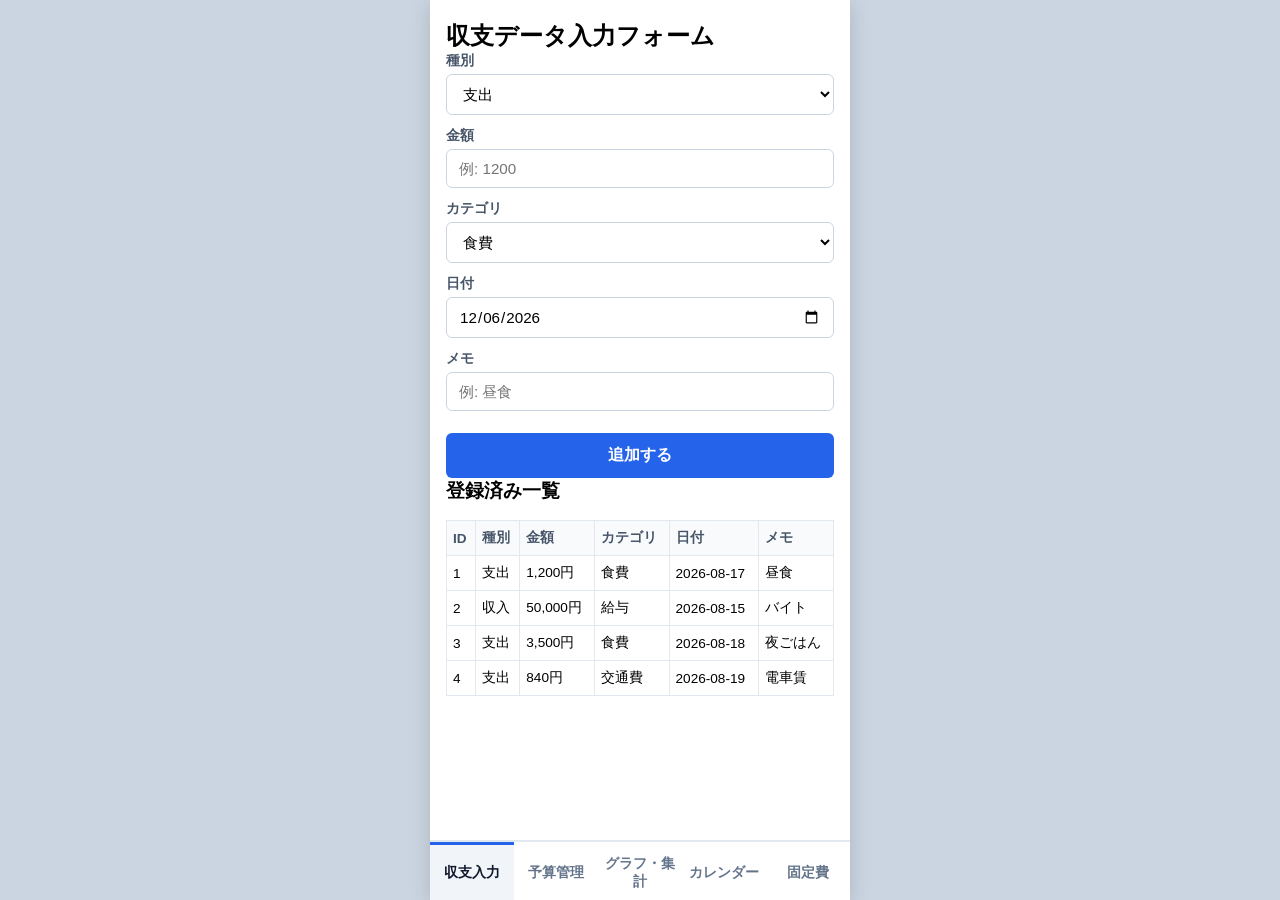
==== commit 3de1f915: "修正" ====
--- a/index.html
+++ b/index.html
@@ -13,7 +13,7 @@
   <input type="radio" id="tab-input" name="nav-tab" checked>
   <input type="radio" id="tab-budget" name="nav-tab">
   <input type="radio" id="tab-graph" name="nav-tab" onchange="onGraphTabOpen()">
-  <input type="radio" id="tab-calendar" name="nav-tab">
+  <input type="radio" id="tab-calendar" name="nav-tab" onchange="renderCalendar(calYear, calMonth)">
   <input type="radio" id="tab-fixed" name="nav-tab">
 
   <nav class="app-nav">
@@ -137,7 +137,7 @@
       <div id="calendar"></div>
     </section>
 
-    <!-- 5. 固定費（元通りの完全なフォーム） -->
+    <!-- 5. 固定費 -->
     <section class="page-section section-fixed">
       <div class="budget-container fixed-cost-container">
         <form id="fixed-cost-form" class="fixed-cost-form" aria-labelledby="fixed-cost-title" novalidate>
@@ -194,55 +194,54 @@
     let calMonth = currentMonth;
 
     // --- 固定費データを取得して対象月の収支リスト（配列）を生成する共通ヘルパー ---
-function getAllTransactionsForMonth(year, month) {
-  const list = [...sampleTransactions];
-
-  if (window.fixedCosts && Array.isArray(window.fixedCosts)) {
-    window.fixedCosts.forEach(item => {
-      const freq = item.frequency;
-
-      // --- 1. 「毎日」の場合：その月の日数分、日ごとにデータを作成 ---
-      if (freq === 'daily' || freq === '毎日') {
-        // 対象月の日数を取得（例: 8月なら31日）
-        const daysInMonth = new Date(year, month, 0).getDate();
-        for (let d = 1; d <= daysInMonth; d++) {
-          const dayStr = String(d).padStart(2, '0');
-          const dateStr = `${year}-${String(month).padStart(2, '0')}-${dayStr}`;
-          
-          list.push({
-            id: `fixed_${item.id}_${d}`,
-            type: 'expense',
-            amount: item.amount,
-            category: item.category || '固定費',
-            date: dateStr,
-            memo: '固定費 (毎日)'
-          });
-        }
-      } 
-      // --- 2. それ以外（毎週・毎月・毎年）は毎月1日にまとめて計上 ---
-      else {
-        const dateStr = `${year}-${String(month).padStart(2, '0')}-01`;
-        let monthlyAmount = item.amount;
-
-        if (freq === 'weekly' || freq === '毎週') {
-          monthlyAmount = item.amount * 4; // 週4回換算
-        } else if (freq === 'yearly' || freq === '毎年') {
-          monthlyAmount = Math.round(item.amount / 12); // 月割り換算
-        }
-
-        list.push({
-          id: 'fixed_' + item.id,
-          type: 'expense',
-          amount: monthlyAmount,
-          category: item.category || '固定費',
-          date: dateStr,
-          memo: '固定費 (' + (item.frequencyName || freq || '月額') + ')'
+    function getAllTransactionsForMonth(year, month) {
+      const list = [...sampleTransactions];
+
+      if (window.fixedCosts && Array.isArray(window.fixedCosts)) {
+        window.fixedCosts.forEach(item => {
+          const freq = item.frequency;
+
+          // --- 1. 「毎日」の場合：その月の日数分、日ごとにデータを作成 ---
+          if (freq === 'daily' || freq === '毎日') {
+            const daysInMonth = new Date(year, month, 0).getDate();
+            for (let d = 1; d <= daysInMonth; d++) {
+              const dayStr = String(d).padStart(2, '0');
+              const dateStr = `${year}-${String(month).padStart(2, '0')}-${dayStr}`;
+              
+              list.push({
+                id: `fixed_${item.id}_${d}`,
+                type: 'expense',
+                amount: item.amount,
+                category: item.category || '固定費',
+                date: dateStr,
+                memo: '固定費 (毎日)'
+              });
+            }
+          } 
+          // --- 2. それ以外（毎週・毎月・毎年）は毎月1日にまとめて計上 ---
+          else {
+            const dateStr = `${year}-${String(month).padStart(2, '0')}-01`;
+            let monthlyAmount = item.amount;
+
+            if (freq === 'weekly' || freq === '毎週') {
+              monthlyAmount = item.amount * 4;
+            } else if (freq === 'yearly' || freq === '毎年') {
+              monthlyAmount = Math.round(item.amount / 12);
+            }
+
+            list.push({
+              id: 'fixed_' + item.id,
+              type: 'expense',
+              amount: monthlyAmount,
+              category: item.category || '固定費',
+              date: dateStr,
+              memo: '固定費 (' + (item.frequencyName || freq || '月額') + ')'
+            });
+          }
         });
       }
-    });
-  }
-  return list;
-}
+      return list;
+    }
 
     // --- 入力フォーム処理 ---
     if (document.getElementById('date')) {
@@ -334,32 +333,33 @@
 
       const balance = totalIncome - totalExpense;
 
-      document.getElementById('totalIncome').textContent = '¥' + totalIncome.toLocaleString();
-      document.getElementById('totalExpense').textContent = '¥' + totalExpense.toLocaleString();
-          
-      const balanceEl = document.getElementById('totalBalance');
-      balanceEl.textContent = '¥' + balance.toLocaleString();
-      balanceEl.className = balance >= 0 ? 'summary-amount plus' : 'summary-amount minus';
-
-      const incomeListEl = document.getElementById('incomeCategoryList');
-      incomeListEl.innerHTML = '';
-      for (const category in incomeCategories) {
-        const li = document.createElement('li');
-        li.innerHTML = `<span>${category}</span> <strong>¥${incomeCategories[category].toLocaleString()}</strong>`;
-        incomeListEl.appendChild(li);
-      }
-
-      const expenseListEl = document.getElementById('expenseCategoryList');
-      expenseListEl.innerHTML = '';
-      for (const category in expenseCategories) {
-        const li = document.createElement('li');
-        li.innerHTML = `<span>${category}</span> <strong>¥${expenseCategories[category].toLocaleString()}</strong>`;
-        expenseListEl.appendChild(li);
-      }
-
-      const activeCategories = currentTab === 'income' ? incomeCategories : expenseCategories;
-      drawLocalChart(activeCategories);
-    }
+      if (document.getElementById('totalIncome')) {
+        document.getElementById('totalIncome').textContent = '¥' + totalIncome.toLocaleString();
+        document.getElementById('totalExpense').textContent = '¥' + totalExpense.toLocaleString();
+            
+        const balanceEl = document.getElementById('totalBalance');
+        balanceEl.textContent = '¥' + balance.toLocaleString();
+        balanceEl.className = balance >= 0 ? 'summary-amount plus' : 'summary-amount minus';
+
+        const incomeListEl = document.getElementById('incomeCategoryList');
+        incomeListEl.innerHTML = '';
+        for (const category in incomeCategories) {
+          const li = document.createElement('li');
+          li.innerHTML = `<span>${category}</span> <strong>¥${incomeCategories[category].toLocaleString()}</strong>`;
+          incomeListEl.appendChild(li);
+        }
+
+        const expenseListEl = document.getElementById('expenseCategoryList');
+        expenseListEl.innerHTML = '';
+        for (const category in expenseCategories) {
+          const li = document.createElement('li');
+          li.innerHTML = `<span>${category}</span> <strong>¥${expenseCategories[category].toLocaleString()}</strong>`;
+          expenseListEl.appendChild(li);
+        }
+
+        const activeCategories = currentTab === 'income' ? incomeCategories : expenseCategories;
+        drawLocalChart(activeCategories);
+      }
 
       // 予算管理との連動
       const budgetInput = document.getElementById('budget-input');
--- a/style.css
+++ b/style.css
@@ -642,108 +642,6 @@
 }
 
 /* ==================================================
-   3-5. カレンダー 
-   ================================================== */
-.calendar-nav {
-  display: flex;
-  justify-content: space-between;
-  align-items: center;
-  margin-bottom: 16px;
-  background-color: #f8f9fa;
-  padding: 10px 14px;
-  border-radius: 12px;
-}
-
-#calender-title {
-  font-size: 1.1rem;
-  font-weight: bold;
-  color: #1a1a1a;
-}
-
-.calendar-nav button {
-  background-color: #ffffff;
-  border: 1px solid #e2e8f0;
-  border-radius: 8px;
-  width: 36px;
-  height: 36px;
-  font-size: 0.9rem;
-  cursor: pointer;
-  display: flex;
-  align-items: center;
-  justify-content: center;
-  transition: all 0.2s;
-}
-
-.calendar-nav button:active {
-  background-color: #e2e8f0;
-  transform: scale(0.95);
-}
-
-.section-calendar table {
-  width: 100%;
-  border-collapse: separate;
-  border-spacing: 4px;
-}
-
-.section-calendar tr:first-child td {
-  background-color: transparent;
-  font-weight: bold;
-  color: #94a3b8;
-  height: 24px;
-  vertical-align: middle;
-  text-align: center;
-  border: none;
-  font-size: 0.75rem;
-}
-
-.section-calendar td {
-  width: 14.28%;
-  height: 52px;
-  vertical-align: top;
-  padding: 4px 2px;
-  font-size: 0.75rem;
-  font-weight: 600;
-  color: #334155;
-  background-color: #f8fafc;
-  border: 1px solid #f1f5f9;
-  border-radius: 8px;
-}
-
-.section-calendar table tr:not(:first-child) td:empty {
-  background-color: transparent;
-  border: none;
-}
-
-.budget-box {
-  display: flex;
-  flex-direction: column;
-  gap: 2px;
-  margin-top: 2px;
-}
-
-.budget-box span {
-  display: block;
-  font-size: 0.65rem;
-  font-weight: bold;
-  white-space: nowrap;
-  overflow: hidden;
-  text-overflow: ellipsis;
-  padding: 1px 0;
-  border-radius: 3px;
-  text-align: center;
-}
-
-.income {
-  color: #2b78e4;
-  background-color: #e8f0fe;
-}
-
-.expense {
-  color: #e03e2d;
-  background-color: #fce8e6;
-}
-
-/* ==================================================
    4. レスポンシブ調整
    ================================================== */
 @media (max-width: 420px) {
@@ -752,3 +650,128 @@
   }
 }
 
+/* ── カレンダーを「完全スマホサイズ」に固定する設定 ── */
+.section-calendar {
+    display: flex;
+    flex-direction: column;
+    align-items: center;
+    justify-content: center;
+}
+
+#calendar {
+    width: 390px;           /* ★一般的なスマホ（iPhoneなど）の横幅にガッチリ固定 */
+    height: 780px;          /* ★スマホの縦長比率（約1:2）にガッチリ固定 */
+    background-color: #ffffff;
+    padding: 24px 16px;
+    box-sizing: border-box;
+    
+    /* パソコン画面で浮き上がって見えるような綺麗な影と角丸 */
+    border: 1px solid #e2e8f0;
+    border-radius: 32px;    /* スマホの端末ケースのような丸み */
+    box-shadow: 0 20px 40px rgba(0, 0, 0, 0.06); 
+    
+    /* 中身を縦並びにして、きれいに収める */
+    display: flex;
+    flex-direction: column;
+    overflow: hidden;       /* はみ出た部分を非表示に */
+    margin: 0 auto;
+}
+
+/* ── 上部ナビゲーション（ボタンと年月） ── */
+.calendar-nav {
+    display: flex;
+    justify-content: space-between;
+    align-items: center;
+    margin-bottom: 20px;
+    background-color: #f8f9fa;
+    padding: 12px 16px;
+    border-radius: 14px;
+}
+#calender-title {
+    font-size: 18px;
+    font-weight: bold;
+    color: #1a1a1a;
+}
+.calendar-nav button {
+    background-color: #ffffff;
+    border: 1px solid #e2e8f0;
+    border-radius: 10px;
+    width: 38px;
+    height: 38px;
+    font-size: 16px;
+    cursor: pointer;
+    display: flex;
+    align-items: center;
+    justify-content: center;
+    transition: all 0.2s;
+}
+.calendar-nav button:active {
+    background-color: #e2e8f0;
+    transform: scale(0.95);
+}
+
+/* ── カレンダーの表（テーブル） ── */
+#calendar table {
+    width: 100%;
+    border-collapse: separate;
+    border-spacing: 5px; /* マス同士のすき間を少し広げてスタイリッシュに */
+    flex-grow: 1;        /* スマホの縦の長さに合わせてテーブルを自動で伸ばす */
+}
+
+/* 曜日の行 */
+#calendar tr:first-child td {
+    background-color: transparent;
+    font-weight: bold;
+    color: #94a3b8;
+    height: 25px;
+    vertical-align: middle;
+    text-align: center;
+    border: none;
+    font-size: 12px;
+}
+
+/* 日付のマス */
+#calendar td {
+    width: 14.28%;
+    vertical-align: top;
+    padding: 6px 4px;
+    font-size: 12px;
+    font-weight: 600;
+    color: #334155;
+    background-color: #f8fafc; /* マスの背景を優しい白に */
+    border: 1px solid #f1f5f9;
+    border-radius: 10px;       /* マスも角丸にして優しく */
+}
+
+/* データがない空白のマスは目立たないように透明化 */
+#calendar table tr:not(:first-child) td:empty {
+    background-color: transparent;
+    border: none;
+}
+
+/* ── 収支データの表示部分 ── */
+.budget-box {
+    display: flex;
+    flex-direction: column;
+    gap: 2px;
+    margin-top: 4px;
+}
+.budget-box span {
+    display: block;
+    font-size: 9px;
+    font-weight: bold;
+    white-space: nowrap;
+    overflow: hidden;
+    text-overflow: ellipsis;
+    padding: 2px 0;
+    border-radius: 4px;
+    text-align: center;
+}
+.income {
+    color: #2b78e4;
+    background-color: #e8f0fe; /* 収入：薄い青 */
+}
+.expense {
+    color: #e03e2d;
+    background-color: #fce8e6; /* 支出：薄い赤 */
+}
